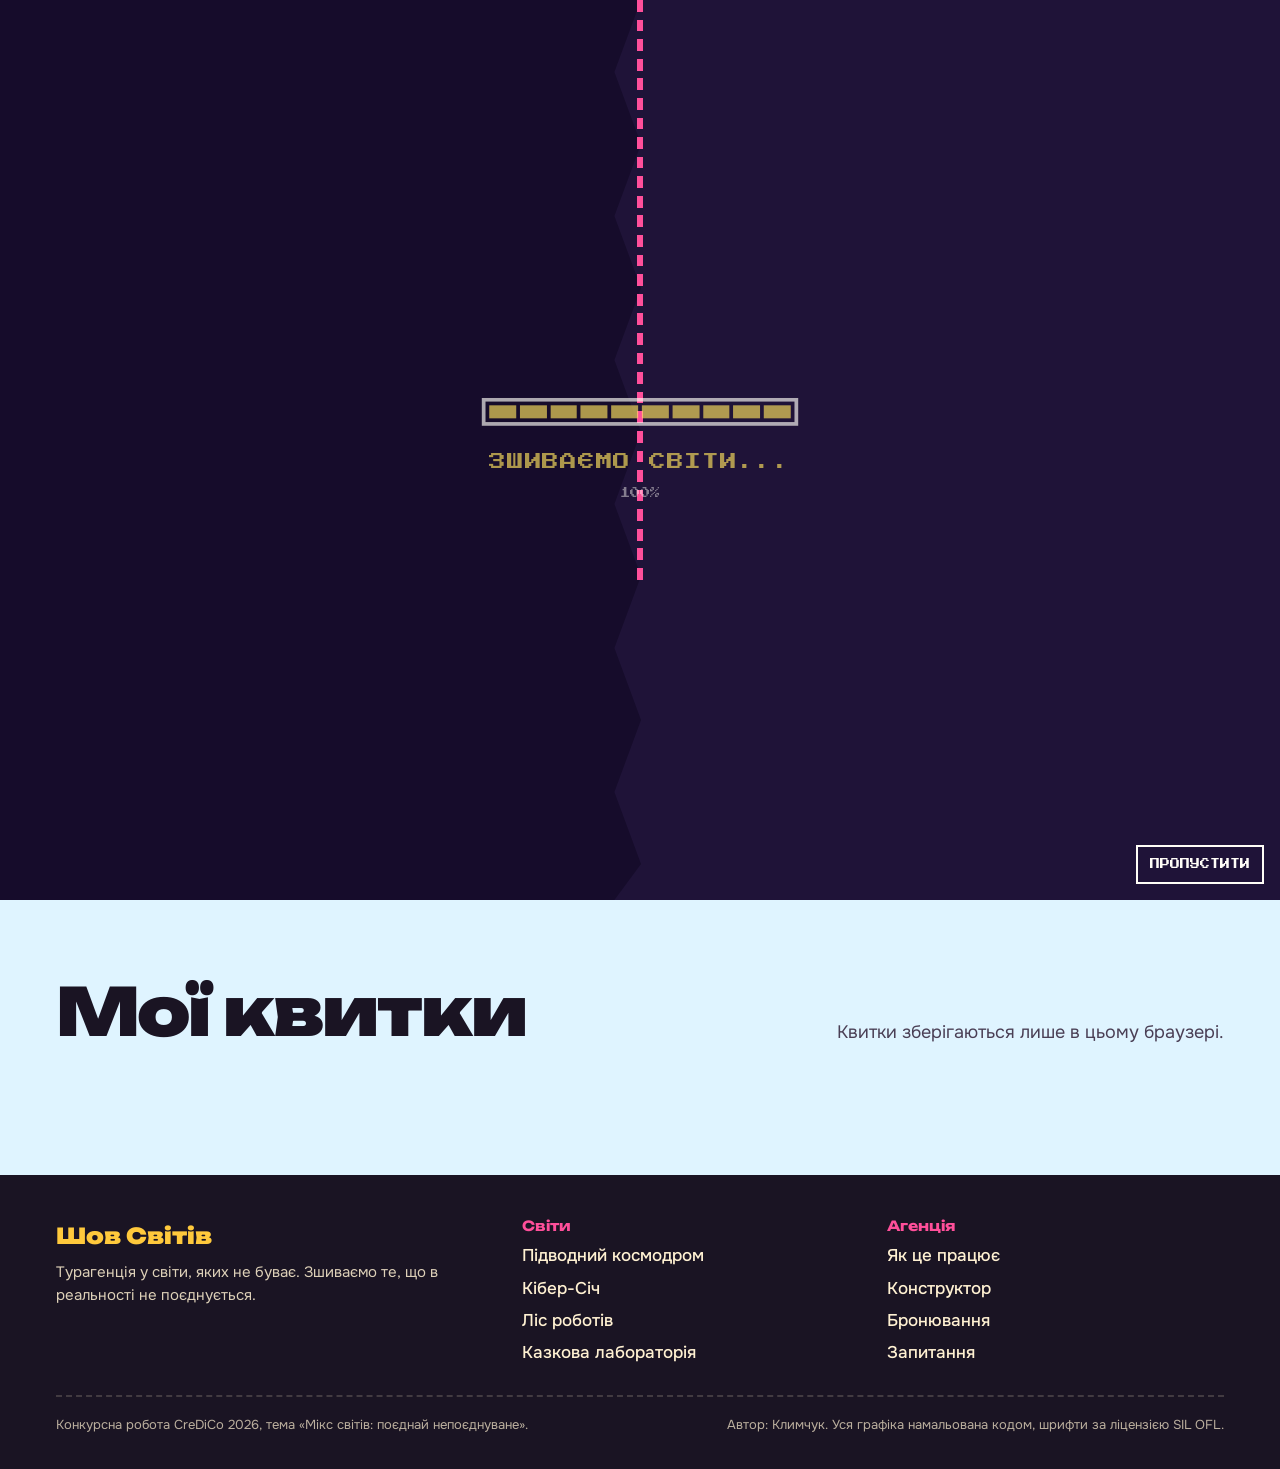
==== Klymchuk_booking.html @ c0fbd61d "Add files via upload" ====
<!doctype html>
<html lang="uk">
<head>
<meta charset="utf-8">
<meta name="viewport" content="width=device-width, initial-scale=1, viewport-fit=cover">
<title>Бронювання і квитки — Шов Світів</title>
<meta name="description" content="Забронюйте подорож у світ, якого не буває, і отримайте іменний квиток-комікс.">
<meta name="author" content="Климчук">
<link rel="icon" href="img/favicon.svg" type="image/svg+xml">
<link rel="stylesheet" href="css/style.css">
<link rel="stylesheet" href="css/booking.css">
<script>(function(d){try{var s=sessionStorage,l=localStorage,c=l.getItem('ss_calm');if(c==='true'||(c===null&&matchMedia('(prefers-reduced-motion: reduce)').matches))d.classList.add('calm');if(!s.getItem('ss_seen'))d.classList.add('first');else if(s.getItem('ss_nav'))d.classList.add('entering')}catch(e){}setTimeout(function(){d.classList.remove('first','entering')},5000)})(document.documentElement)</script>
</head>
<body data-page="booking" data-world="booking">
<div id="loader"><div class="half l"></div><div class="half r"></div><div class="thread"></div>
  <div class="ld" aria-hidden="true"><div class="ld-bar"><i></i><i></i><i></i><i></i><i></i><i></i><i></i><i></i><i></i><i></i></div><div class="ld-t" data-i18n="loader.t">ЗШИВАЄМО СВІТИ...</div><span class="ld-n" id="ldn">0%</span></div>
  <button class="skip" type="button" data-noboom data-i18n="loader.skip">ПРОПУСТИТИ</button></div>
<div id="wipe" aria-hidden="true"><span></span><span></span><span></span><span></span><b></b></div>
<noscript><p class="no-js-note">Для повної роботи сайту увімкніть JavaScript.</p></noscript>
<div id="ss-header"></div>

<main>
  <section class="b-head">
    <div class="halftone"></div>
    <div class="wrap">
      <p class="kicker" data-i18n="kick">КАСА</p>
      <h1 id="bTitle" data-i18n="title">Бронювання</h1>
      <p data-i18n="lead">Три кроки до квитка у світ, якого не існує. Оплата снами, видача квитка миттєва.</p>
      <ol class="stepper" id="stepper">
        <li class="on"><b>1</b><span data-i18n="st1">Світ</span></li>
        <li><b>2</b><span data-i18n="st2">Коли і скільки</span></li>
        <li><b>3</b><span data-i18n="st3">Клас і мандрівник</span></li>
      </ol>
    </div>
  </section>

  <section>
    <div class="wrap b-grid">
      <form id="bForm" novalidate>
        <fieldset class="panel-step" data-step="1" style="margin:0">
          <legend class="sr" data-i18n="st1">Світ</legend>
          <h2 data-i18n="p1t">Куди вирушаємо?</h2>
          <p class="sub" data-i18n="p1s">Оберіть один із турів сезону або світ, який ви зшили в конструкторі.</p>
          <div class="choices" id="tourChoices"></div>
          <p class="err" id="e1" role="alert"></p>
          <div class="nav-row"><span></span><button class="btn" type="button" data-next data-i18n="next">Далі</button></div>
        </fieldset>

        <fieldset class="panel-step" data-step="2" hidden style="margin:0">
          <legend class="sr" data-i18n="st2">Коли і скільки</legend>
          <h2 data-i18n="p2t">Коли вирушаємо?</h2>
          <p class="sub" data-i18n="p2s">У наших світах час теж зшитий, тож спершу оберіть епоху, а потім день.</p>
          <div class="eras" id="eras" role="radiogroup" aria-label="Епоха" data-i18n-attr="aria-label:eraL"></div>
          <div class="cal" id="cal" role="group" aria-label="День" data-i18n-attr="aria-label:dayL"></div>
          <div class="trav">
            <span style="font-weight:700" id="travL" data-i18n="trav">Мандрівників:</span>
            <button class="stepbtn" type="button" id="minus" aria-label="Менше мандрівників" data-i18n-attr="aria-label:less" data-noboom>−</button>
            <output id="travN" aria-labelledby="travL">1</output>
            <button class="stepbtn" type="button" id="plus" aria-label="Більше мандрівників" data-i18n-attr="aria-label:more" data-noboom>+</button>
            <span class="people" id="people" aria-hidden="true"></span>
          </div>
          <p class="err" id="e2" role="alert"></p>
          <div class="nav-row"><button class="btn ghost" type="button" data-prev data-i18n="prev">Назад</button><button class="btn" type="button" data-next data-i18n="next">Далі</button></div>
        </fieldset>

        <fieldset class="panel-step" data-step="3" hidden style="margin:0">
          <legend class="sr" data-i18n="st3">Клас і мандрівник</legend>
          <h2 data-i18n="p3t">Як подорожуємо?</h2>
          <p class="sub" data-i18n="p3s">Клас впливає на ціну і на те, наскільки м'якою буде посадка.</p>
          <div class="choices" id="classChoices"></div>
          <div class="fields">
            <div class="field"><label for="pName" data-i18n="nameL">Ім'я мандрівника</label><input class="input" id="pName" name="pName" autocomplete="name" maxlength="40" placeholder="Наприклад, Оксана Зірка" data-i18n-attr="placeholder:nameP"></div>
            <label class="check"><input type="checkbox" id="agree"><span data-i18n="agree">Розумію, що світ вигаданий, а враження справжні</span></label>
          </div>
          <p class="err" id="e3" role="alert"></p>
          <div class="nav-row"><button class="btn ghost" type="button" data-prev data-i18n="prev">Назад</button><button class="btn pink" type="submit" data-i18n="issue">Видати квиток</button></div>
        </fieldset>
      </form>

      <aside class="summary" aria-live="polite">
        <h3 data-i18n="sumT">Ваше бронювання</h3>
        <dl>
          <div><dt data-i18n="sW">Світ</dt><dd id="sWorld">—</dd></div>
          <div><dt data-i18n="sD">Коли</dt><dd id="sDate">—</dd></div>
          <div><dt data-i18n="sT">Мандрівників</dt><dd id="sTrav">1</dd></div>
          <div><dt data-i18n="sC">Клас</dt><dd id="sClass">—</dd></div>
        </dl>
        <div class="total"><span data-i18n="sum">Разом</span><b id="sTotal">0</b></div>
      </aside>
    </div>
  </section>

  <section class="ticket-sec" id="ticketSec" hidden aria-labelledby="tkT">
    <div class="wrap">
      <h2 id="tkT" class="sr" data-i18n="tkT">Ваш квиток</h2>
      <div class="printer">
        <div class="slot-top" aria-hidden="true"></div>
        <div class="ticket-wrap"><canvas id="ticket" width="1000" height="420" role="img" aria-label="Квиток"></canvas></div>
      </div>
      <div class="t-actions">
        <button class="btn" type="button" id="tDl" data-i18n="tDl">Завантажити PNG</button>
        <button class="btn ghost" type="button" id="tPrint" data-i18n="tPrint">Роздрукувати</button>
        <button class="btn ghost" type="button" id="tNew" data-i18n="tNew">Нове бронювання</button>
      </div>
    </div>
  </section>

  <section class="sec mytk" id="tickets" aria-labelledby="myT">
    <div class="wrap">
      <div class="sec-head"><h2 id="myT" data-i18n="myT">Мої квитки</h2><p data-i18n="myS">Квитки зберігаються лише в цьому браузері.</p></div>
      <div id="tkList"></div>
    </div>
  </section>
</main>

<div id="ss-footer"></div>
<script src="js/vendor/gsap.min.js"></script>
<script src="js/vendor/ScrollTrigger.min.js"></script>
<script src="js/core.js"></script>
<script src="js/worlds.js"></script>
<script src="js/pages/booking.js"></script>
</body>
</html>
---- css/style.css ----
@font-face{font-family:"Unbounded";font-weight:500;font-display:swap;src:url("../fonts/unbounded-cyrillic-500-normal.woff2") format("woff2");unicode-range:U+0301,U+0400-045F,U+0490-0491,U+04B0-04B1,U+2116}
@font-face{font-family:"Unbounded";font-weight:500;font-display:swap;src:url("../fonts/unbounded-latin-500-normal.woff2") format("woff2");unicode-range:U+0000-00FF,U+0131,U+0152-0153,U+02BB-02BC,U+02C6,U+02DA,U+02DC,U+2000-206F,U+20AC,U+2122,U+2212}
@font-face{font-family:"Unbounded";font-weight:700;font-display:swap;src:url("../fonts/unbounded-cyrillic-700-normal.woff2") format("woff2");unicode-range:U+0301,U+0400-045F,U+0490-0491,U+04B0-04B1,U+2116}
@font-face{font-family:"Unbounded";font-weight:700;font-display:swap;src:url("../fonts/unbounded-latin-700-normal.woff2") format("woff2");unicode-range:U+0000-00FF,U+0131,U+0152-0153,U+02BB-02BC,U+02C6,U+02DA,U+02DC,U+2000-206F,U+20AC,U+2122,U+2212}
@font-face{font-family:"Unbounded";font-weight:900;font-display:swap;src:url("../fonts/unbounded-cyrillic-900-normal.woff2") format("woff2");unicode-range:U+0301,U+0400-045F,U+0490-0491,U+04B0-04B1,U+2116}
@font-face{font-family:"Unbounded";font-weight:900;font-display:swap;src:url("../fonts/unbounded-latin-900-normal.woff2") format("woff2");unicode-range:U+0000-00FF,U+0131,U+0152-0153,U+02BB-02BC,U+02C6,U+02DA,U+02DC,U+2000-206F,U+20AC,U+2122,U+2212}
@font-face{font-family:"Onest";font-weight:400;font-display:swap;src:url("../fonts/onest-cyrillic-400-normal.woff2") format("woff2");unicode-range:U+0301,U+0400-045F,U+0490-0491,U+04B0-04B1,U+2116}
@font-face{font-family:"Onest";font-weight:400;font-display:swap;src:url("../fonts/onest-latin-400-normal.woff2") format("woff2");unicode-range:U+0000-00FF,U+0131,U+0152-0153,U+02BB-02BC,U+02C6,U+02DA,U+02DC,U+2000-206F,U+20AC,U+2122,U+2212}
@font-face{font-family:"Onest";font-weight:500;font-display:swap;src:url("../fonts/onest-cyrillic-500-normal.woff2") format("woff2");unicode-range:U+0301,U+0400-045F,U+0490-0491,U+04B0-04B1,U+2116}
@font-face{font-family:"Onest";font-weight:500;font-display:swap;src:url("../fonts/onest-latin-500-normal.woff2") format("woff2");unicode-range:U+0000-00FF,U+0131,U+0152-0153,U+02BB-02BC,U+02C6,U+02DA,U+02DC,U+2000-206F,U+20AC,U+2122,U+2212}
@font-face{font-family:"Onest";font-weight:700;font-display:swap;src:url("../fonts/onest-cyrillic-700-normal.woff2") format("woff2");unicode-range:U+0301,U+0400-045F,U+0490-0491,U+04B0-04B1,U+2116}
@font-face{font-family:"Onest";font-weight:700;font-display:swap;src:url("../fonts/onest-latin-700-normal.woff2") format("woff2");unicode-range:U+0000-00FF,U+0131,U+0152-0153,U+02BB-02BC,U+02C6,U+02DA,U+02DC,U+2000-206F,U+20AC,U+2122,U+2212}
@font-face{font-family:"Press Start 2P";font-weight:400;font-display:swap;src:url("../fonts/press-start-2p-cyrillic-400-normal.woff2") format("woff2");unicode-range:U+0301,U+0400-045F,U+0490-0491,U+04B0-04B1,U+2116}
@font-face{font-family:"Press Start 2P";font-weight:400;font-display:swap;src:url("../fonts/press-start-2p-latin-400-normal.woff2") format("woff2");unicode-range:U+0000-00FF,U+0131,U+0152-0153,U+02BB-02BC,U+02C6,U+02DA,U+02DC,U+2000-206F,U+20AC,U+2122,U+2212}

:root{
  --paper:#FFF1D2; --paper-2:#FFE3A8; --ink:#1A1423; --white:#FFFDF7;
  --sun:#FFC93C; --pop:#FF4F9A; --sea:#2BBEF0; --leaf:#3CCB7F; --violet:#7A5CFA; --orange:#FF8A3D;
  --night:#160C2B; --neon-r:#FF2E63; --neon-y:#FFE45E; --neon-c:#2AF3FF; --lime:#C6F432;
  --f-display:"Unbounded","Arial Black",system-ui,sans-serif;
  --f-body:"Onest","Segoe UI",system-ui,sans-serif;
  --f-pixel:"Press Start 2P","Courier New",monospace;
  --line:3px;
  --gut-l:max(16px,env(safe-area-inset-left,0px));
  --gut-r:max(16px,env(safe-area-inset-right,0px));
  --bg:var(--paper); --text:var(--ink); --sub:#4A3F55; --surface:var(--white); --outline:var(--ink);
  --acc1:var(--sun); --acc2:var(--pop); --shadow-c:var(--ink); --nav-bg:var(--paper);
  color-scheme:light;
}
body[data-world="kosmodrom"]{--bg:#0F1B45;--text:#F2F6FF;--sub:#B9C8F0;--surface:#18296A;--outline:#0A0F26;--acc1:#FFC93C;--acc2:#FF4F9A;--shadow-c:#2BBEF0;--nav-bg:#0F1B45}
body[data-world="cybersich"]{--bg:#160C2B;--text:#EDE6FF;--sub:#CFC6EE;--surface:#22143F;--outline:#2AF3FF;--acc1:#FFE45E;--acc2:#FF2E63;--shadow-c:#FF2E63;--nav-bg:#160C2B}
body[data-world="lis"]{--bg:#E4F6D2;--text:#16241A;--sub:#3D5643;--surface:#FFFDF7;--outline:#16241A;--acc1:#FF8A3D;--acc2:#3CCB7F;--shadow-c:#16241A;--nav-bg:#E4F6D2}
body[data-world="lab"]{--bg:#2A1752;--text:#F5EEFF;--sub:#CDBDF2;--surface:#3A2470;--outline:#120826;--acc1:#C6F432;--acc2:#FF4F9A;--shadow-c:#C6F432;--nav-bg:#2A1752}
body[data-world="constructor"]{--bg:#FFE3A8;--nav-bg:#FFE3A8}
body[data-world="booking"]{--bg:#DFF4FF;--nav-bg:#DFF4FF}

*{box-sizing:border-box}
html{scroll-behavior:smooth;-webkit-text-size-adjust:100%}
body{margin:0;background:var(--bg);color:var(--text);font:400 17px/1.55 var(--f-body);overflow-x:hidden;min-height:100vh}
body::before{content:"";position:fixed;inset:0 0 auto;height:env(safe-area-inset-top,0px);z-index:70;background:var(--nav-bg)}
h1,h2,h3,h4{font-family:var(--f-display);line-height:1.05;margin:0;text-wrap:balance}
p{margin:0}
a{color:inherit}
button,input,select,textarea{font:inherit;color:inherit}
img,svg{max-width:100%}
:focus-visible{outline:3px solid var(--violet);outline-offset:3px;border-radius:6px}
body[data-world="cybersich"] :focus-visible,body[data-world="lab"] :focus-visible,body[data-world="kosmodrom"] :focus-visible{outline-color:var(--acc1)}
.wrap{max-width:1200px;margin:0 auto;padding-left:var(--gut-l);padding-right:var(--gut-r)}
.sr{position:absolute!important;width:1px;height:1px;overflow:hidden;clip:rect(0 0 0 0);white-space:nowrap}
.halftone{position:absolute;inset:0;pointer-events:none;background-image:radial-gradient(currentColor 1.1px,transparent 1.7px);background-size:11px 11px;opacity:.10;color:var(--ink)}
.no-js-note{padding:24px;text-align:center;font-weight:700}

.btn{display:inline-flex;align-items:center;justify-content:center;gap:.55em;font-family:var(--f-display);font-weight:700;font-size:15px;line-height:1.2;
  padding:.95em 1.5em;border:var(--line) solid var(--ink);border-radius:999px;background:var(--sun);color:var(--ink);
  box-shadow:4px 4px 0 var(--shadow-c);cursor:pointer;text-decoration:none;transition:transform .15s,box-shadow .15s;text-align:center}
.btn:hover{transform:translate(-2px,-2px);box-shadow:6px 6px 0 var(--shadow-c)}
.btn:active{transform:translate(4px,4px);box-shadow:0 0 0 var(--shadow-c)}
.btn.ghost{background:var(--white)}
.btn.pink{background:var(--pop)}
.btn.acc{background:var(--acc1)}
.btn[disabled]{opacity:.5;cursor:not-allowed;transform:none}
.btn svg{width:18px;height:18px;flex:none}
.chip{border:2px solid var(--outline);background:var(--surface);color:var(--text);border-radius:999px;padding:7px 12px;font-weight:700;font-size:13px;cursor:pointer;box-shadow:2px 2px 0 var(--shadow-c);line-height:1.2;white-space:nowrap}
.chip[aria-pressed="true"]{background:var(--acc1);color:var(--ink)}

.marquee{background:var(--ink);color:var(--sun);font-family:var(--f-display);font-weight:500;font-size:13px;overflow:hidden;white-space:nowrap;padding:9px 0}
.marquee div{display:inline-flex;gap:38px;animation:mq 36s linear infinite;padding-left:38px}
.marquee span::before{content:"✦";margin-right:38px;color:var(--pop)}
@keyframes mq{to{transform:translateX(-50%)}}
header.top{position:sticky;top:env(safe-area-inset-top,0px);z-index:50;background:var(--nav-bg);border-bottom:var(--line) solid var(--outline)}
header.top .wrap{display:flex;align-items:center;gap:16px;height:70px}
.logo{display:flex;align-items:center;gap:10px;text-decoration:none;font-family:var(--f-display);font-weight:900;font-size:19px;letter-spacing:-.02em;white-space:nowrap;color:var(--text)}
.logo svg{width:44px;height:44px;flex:none;transition:transform .5s cubic-bezier(.3,1.8,.5,1)}
.logo:hover svg{transform:rotate(180deg)}
.nav-links{display:flex;gap:4px;margin-left:auto}
.nav-links a{text-decoration:none;font-weight:700;font-size:15px;padding:8px 13px;border:2px solid transparent;border-radius:999px;color:var(--text);white-space:nowrap}
.nav-links a:hover,.nav-links a[aria-current="page"]{border-color:var(--outline);background:var(--surface)}
.tgl{display:flex;gap:8px}
.burger{display:none;margin-left:auto;width:46px;height:46px;border:var(--line) solid var(--outline);border-radius:12px;background:var(--acc1);box-shadow:3px 3px 0 var(--shadow-c);cursor:pointer;place-items:center}
.burger svg{width:24px;height:24px}
@media (max-width:1000px){
  .nav-links,.tgl{display:none}
  .burger{display:grid}
}
.menu{position:fixed;inset:0;z-index:80;background:var(--ink);color:var(--white);display:flex;flex-direction:column;
  padding:calc(24px + env(safe-area-inset-top,0px)) var(--gut-r) calc(24px + env(safe-area-inset-bottom,0px)) var(--gut-l);overflow:auto}
.menu[hidden]{display:none!important}
.menu .close{align-self:flex-end;width:50px;height:50px;border-radius:50%;border:3px solid var(--white);background:var(--pop);color:var(--ink);font-size:26px;font-weight:900;cursor:pointer;line-height:1}
.menu nav{display:flex;flex-direction:column;gap:6px;margin:20px 0 30px}
.menu nav a{font-family:var(--f-display);font-weight:900;font-size:clamp(28px,8vw,44px);text-decoration:none;color:var(--white);padding:6px 0;border-bottom:3px dashed rgba(255,255,255,.2)}
.menu nav a[aria-current="page"]{color:var(--sun)}
.menu .tgl{display:flex;flex-wrap:wrap}
.menu .chip{background:transparent;color:var(--white);border-color:var(--white);box-shadow:none}
.menu .chip[aria-pressed="true"]{background:var(--sun);color:var(--ink)}

.thread-progress{position:fixed;left:0;right:0;top:env(safe-area-inset-top,0px);height:5px;z-index:55;pointer-events:none}
.thread-progress i{display:block;height:100%;width:100%;transform-origin:left;transform:scaleX(var(--p,0));
  background:repeating-linear-gradient(90deg,var(--acc2) 0 14px,transparent 14px 22px)}

#loader{position:fixed;inset:0;z-index:100;display:none;place-items:center}
html.first #loader{display:grid}
#loader[hidden]{display:none!important}
#loader .half{position:absolute;top:0;bottom:0;width:52%;background:var(--night)}
#loader .half.l{left:0;clip-path:polygon(0 0,100% 0,96% 8%,100% 16%,96% 24%,100% 32%,96% 40%,100% 48%,96% 56%,100% 64%,96% 72%,100% 80%,96% 88%,100% 96%,96% 100%,0 100%)}
#loader .half.r{right:0;background:#1F1338;clip-path:polygon(4% 0,100% 0,100% 100%,0 100%,4% 96%,0 88%,4% 80%,0 72%,4% 64%,0 56%,4% 48%,0 40%,4% 32%,0 24%,4% 16%,0 8%)}
#loader .ld{position:relative;z-index:2;text-align:center;color:var(--neon-y);font-family:var(--f-pixel);padding:0 16px}
#loader .ld-bar{width:min(340px,80vw);height:30px;border:4px solid var(--white);margin:0 auto 22px;padding:4px;display:flex;gap:4px}
#loader .ld-bar i{flex:1;background:var(--neon-y);opacity:0}
#loader .ld-t{font-size:clamp(12px,2.4vw,18px);letter-spacing:.06em;line-height:1.8}
#loader .ld-n{display:block;margin-top:10px;font-size:11px;color:var(--white);opacity:.7}
#loader .thread{position:absolute;left:50%;top:0;bottom:0;width:6px;transform:translateX(-50%);z-index:1;background:repeating-linear-gradient(var(--pop) 0 18px,transparent 18px 30px)}
#loader .skip{position:absolute;right:calc(16px + env(safe-area-inset-right,0px));bottom:calc(16px + env(safe-area-inset-bottom,0px));z-index:3;font-family:var(--f-pixel);font-size:10px;background:transparent;border:2px solid var(--white);color:var(--white);padding:10px 12px;cursor:pointer}
#wipe{position:fixed;inset:0;z-index:95;pointer-events:none;display:grid;grid-template-columns:repeat(4,1fr)}
#wipe span{background:var(--ink);transform:scaleY(0);transform-origin:top}
#wipe span:nth-child(2){background:var(--pop)}#wipe span:nth-child(3){background:var(--sun)}#wipe span:nth-child(4){background:var(--sea)}
#wipe b{position:fixed;left:50%;top:50%;transform:translate(-50%,-50%) scale(0);font-family:var(--f-display);font-weight:900;font-size:clamp(40px,9vw,120px);color:var(--white);-webkit-text-stroke:4px var(--ink);paint-order:stroke;white-space:nowrap}
html.entering #wipe span{transform:scaleY(1)}

.seam{display:block;width:100%;height:46px}
.seam .fill{fill:var(--ink)}

.sec{position:relative;padding-block:84px}
.sec-head{display:flex;flex-wrap:wrap;gap:16px 40px;align-items:end;justify-content:space-between;margin-bottom:44px}
.sec-head h2{font-size:clamp(34px,5.4vw,66px);font-weight:900;letter-spacing:-.03em}
.sec-head p{max-width:28em;font-size:18px;color:var(--sub)}
.kicker{display:inline-block;font-family:var(--f-pixel);font-size:11px;line-height:1.8;color:var(--acc2);margin-bottom:14px}

footer.foot{background:var(--ink);color:var(--paper);position:relative;z-index:2}
footer.foot .wrap{display:grid;grid-template-columns:1.3fr 1fr 1fr;gap:28px;padding-block:44px 34px}
footer.foot .brand{font-family:var(--f-display);font-weight:900;font-size:22px;margin-bottom:8px;color:var(--sun)}
footer.foot p{font-size:15px;opacity:.85;max-width:26em}
footer.foot h4{font-size:14px;color:var(--pop);margin-bottom:10px}
footer.foot ul{list-style:none;margin:0;padding:0;display:grid;gap:6px}
footer.foot ul a{text-decoration:none;font-weight:500}
footer.foot ul a:hover{text-decoration:underline;text-decoration-thickness:2px;text-underline-offset:4px;color:var(--sun)}
footer.foot .legal{grid-column:1/-1;border-top:2px dashed rgba(255,241,210,.25);padding-top:18px;font-size:13px;opacity:.7;display:flex;flex-wrap:wrap;gap:8px 30px;justify-content:space-between}
@media (max-width:760px){footer.foot .wrap{grid-template-columns:1fr}}

.guide{position:fixed;right:calc(16px + env(safe-area-inset-right,0px));bottom:calc(16px + env(safe-area-inset-bottom,0px));z-index:60;display:flex;align-items:flex-end;gap:8px;pointer-events:none}
.guide>*{pointer-events:auto}
.guide .g-bubble{max-width:min(260px,62vw);background:var(--white);color:var(--ink);border:3px solid var(--ink);border-radius:18px;padding:11px 14px 11px;font-weight:700;font-size:14px;line-height:1.35;box-shadow:4px 4px 0 var(--ink);position:relative;margin-bottom:46px}
.guide .g-bubble::after{content:"";position:absolute;right:-14px;bottom:14px;width:18px;height:16px;background:var(--white);border:3px solid var(--ink);border-left:0;border-bottom:0;transform:skewY(30deg) rotate(10deg)}
.guide .g-bubble[hidden]{display:none}
.guide .g-x{position:absolute;top:-12px;right:-12px;width:26px;height:26px;border-radius:50%;border:2px solid var(--ink);background:var(--pop);font-weight:900;font-size:14px;line-height:1;cursor:pointer;color:var(--ink)}
.guide .g-btn{width:92px;height:92px;border:0;background:transparent;padding:0;cursor:pointer;filter:drop-shadow(3px 4px 0 rgba(26,20,35,.9))}
.guide .g-btn svg{width:100%;height:100%;overflow:visible}
@media (max-width:620px){.guide .g-btn{width:70px;height:70px}.guide .g-bubble{margin-bottom:34px;font-size:13px}}

.boom{position:fixed;z-index:96;pointer-events:none;font-family:var(--f-display);font-weight:900;font-size:34px;color:var(--sun);-webkit-text-stroke:3px var(--ink);paint-order:stroke;white-space:nowrap;left:0;top:0}
.toast{position:fixed;left:50%;bottom:calc(24px + env(safe-area-inset-bottom,0px));transform:translateX(-50%);z-index:97;background:var(--ink);color:var(--sun);font-weight:700;padding:12px 20px;border-radius:999px;border:3px solid var(--sun);max-width:calc(100% - 32px);text-align:center;box-shadow:4px 4px 0 var(--pop)}
.toast[hidden]{display:none}

.mix-tag{display:inline-flex;gap:8px;align-items:center;font-weight:700;font-size:14px;background:var(--white);color:var(--ink);border:2px solid var(--ink);border-radius:999px;padding:6px 14px 6px 6px;box-shadow:3px 3px 0 var(--ink)}
.mix-tag b{background:var(--pop);color:var(--white);border-radius:999px;padding:3px 10px}
.burst{position:absolute;width:76px;height:76px;display:grid;place-items:center;font-family:var(--f-display);font-weight:900;font-size:11.5px;line-height:1.05;text-align:center;z-index:2;color:var(--ink)}
.burst svg{position:absolute;inset:0;width:100%;height:100%;z-index:-1}

.field{display:flex;flex-direction:column;gap:6px}
.field label{font-weight:700;font-size:15px}
.input{width:100%;border:var(--line) solid var(--ink);border-radius:14px;background:var(--white);color:var(--ink);padding:12px 14px;font-size:16px;box-shadow:3px 3px 0 var(--ink)}
.input:focus{outline:none;box-shadow:3px 3px 0 var(--pop);border-color:var(--ink)}
.err{color:#C4123F;font-weight:700;font-size:14px;min-height:1.3em}

@media (prefers-reduced-motion:reduce){
  .marquee div{animation:none}
  html{scroll-behavior:auto}
}
html.calm .marquee div{animation:none}
html.calm *{scroll-behavior:auto}

@media print{
  header.top,footer.foot,.guide,.marquee,.thread-progress,#wipe,#loader,.no-print{display:none!important}
  body{background:#fff}
}
section[id],form[id]{scroll-margin-top:calc(90px + env(safe-area-inset-top,0px))}
---- css/booking.css ----
.b-head{padding-block:48px 20px;position:relative}
.b-head h1{font-size:clamp(42px,7vw,96px);font-weight:900;letter-spacing:-.045em}
.b-head h1 .ch{display:inline-block}
.b-head p{font-size:19px;max-width:34em;margin-top:14px;color:var(--sub)}
.stepper{display:flex;gap:10px;margin:26px 0 0;padding:0;list-style:none;flex-wrap:wrap}
.stepper li{display:flex;align-items:center;gap:10px;border:2.5px solid var(--ink);border-radius:999px;background:var(--white);padding:6px 16px 6px 6px;font-weight:700;font-size:14px;opacity:.55}
.stepper li b{display:grid;place-items:center;width:30px;height:30px;border-radius:50%;border:2.5px solid var(--ink);background:var(--paper);font-family:var(--f-display)}
.stepper li.on{opacity:1;box-shadow:3px 3px 0 var(--ink)}
.stepper li.on b{background:var(--sun)}
.stepper li.done{opacity:1}
.stepper li.done b{background:var(--leaf)}
.b-grid{display:grid;grid-template-columns:minmax(0,1fr) minmax(0,340px);gap:30px;align-items:start;padding-block:20px 60px}
@media (max-width:940px){.b-grid{grid-template-columns:1fr}}
.panel-step{border:var(--line) solid var(--ink);border-radius:22px;background:var(--white);box-shadow:8px 8px 0 var(--ink);padding:26px;min-width:0}
.panel-step[hidden]{display:none}
.panel-step h2{font-size:clamp(24px,3vw,32px);margin-bottom:6px}
.panel-step .sub{color:var(--sub);margin-bottom:20px}
.choices{display:grid;grid-template-columns:repeat(auto-fill,minmax(180px,1fr));gap:14px}
.choice{position:relative;display:block;cursor:pointer;min-width:0}
.choice input{position:absolute;opacity:0;inset:0;margin:0;cursor:pointer}
.choice .card{display:flex;flex-direction:column;gap:6px;height:100%;border:2.5px solid var(--ink);border-radius:16px;padding:14px;background:var(--paper);transition:translate .15s,box-shadow .15s}
.choice .card .sw{width:38px;height:38px;border-radius:50%;border:2.5px solid var(--ink);background:var(--c)}
.choice .card b{font-family:var(--f-display);font-size:15px;line-height:1.2}
.choice .card small{font-size:13px;color:var(--sub)}
.choice .card .price{margin-top:auto;font-weight:700;font-size:14px}
.choice:hover .card{translate:0 -2px}
.choice input:checked + .card{background:var(--sun);box-shadow:4px 4px 0 var(--ink)}
.choice input:focus-visible + .card{outline:3px solid var(--violet);outline-offset:3px}
.eras{display:flex;flex-wrap:wrap;gap:10px;margin-bottom:22px}
.era{position:relative}
.era input{position:absolute;opacity:0;inset:0;margin:0;cursor:pointer}
.era span{display:block;border:2.5px solid var(--ink);border-radius:999px;padding:9px 16px;font-weight:700;background:var(--paper);cursor:pointer}
.era input:checked + span{background:var(--pop);box-shadow:3px 3px 0 var(--ink)}
.era input:focus-visible + span{outline:3px solid var(--violet);outline-offset:3px}
.cal{display:grid;grid-template-columns:repeat(7,minmax(0,1fr));gap:6px;max-width:520px}
.cal .wd{font-size:11px;font-weight:700;text-align:center;color:var(--sub);line-height:1.2;overflow-wrap:anywhere}
.cal button{aspect-ratio:1;border:2px solid var(--ink);border-radius:10px;background:var(--white);font-family:var(--f-display);font-weight:700;font-size:15px;cursor:pointer;min-width:0;padding:0;font-variant-numeric:tabular-nums}
.cal button[aria-pressed="true"]{background:var(--sea);box-shadow:2px 2px 0 var(--ink)}
.cal button[disabled]{background:repeating-linear-gradient(45deg,var(--paper) 0 5px,#E8D8B4 5px 10px);color:#9A8C7A;cursor:not-allowed;text-decoration:line-through}
.trav{display:flex;align-items:center;gap:14px;margin-top:24px;flex-wrap:wrap}
.trav .stepbtn{width:44px;height:44px;border-radius:50%;border:2.5px solid var(--ink);background:var(--sun);font-size:22px;font-weight:900;cursor:pointer;box-shadow:2px 2px 0 var(--ink);line-height:1}
.trav output{font-family:var(--f-display);font-weight:900;font-size:28px;min-width:1.5em;text-align:center;font-variant-numeric:tabular-nums}
.people{display:flex;gap:4px}
.people svg{width:26px;height:34px}
.fields{display:grid;gap:16px;margin-top:22px;max-width:520px}
.check{display:flex;gap:10px;align-items:flex-start;font-weight:500;cursor:pointer}
.check input{width:22px;height:22px;margin-top:2px;accent-color:#FF4F9A;flex:none}
.nav-row{display:flex;justify-content:space-between;gap:12px;margin-top:26px;flex-wrap:wrap}
.summary{position:sticky;top:calc(90px + env(safe-area-inset-top,0px));border:var(--line) solid var(--ink);border-radius:22px;background:var(--ink);color:var(--paper);padding:22px;box-shadow:8px 8px 0 var(--sea);min-width:0}
@media (max-width:940px){.summary{position:static}}
.summary h3{font-size:18px;color:var(--sun);margin-bottom:14px}
.summary dl{margin:0;display:grid;gap:10px}
.summary dt{font-size:12px;opacity:.7}
.summary dd{margin:0;font-weight:700;overflow-wrap:anywhere}
.summary .total{margin-top:16px;padding-top:14px;border-top:2px dashed rgba(255,241,210,.3);display:flex;justify-content:space-between;align-items:baseline;gap:10px}
.summary .total b{font-family:var(--f-display);font-size:30px;color:var(--sun);font-variant-numeric:tabular-nums}

.ticket-sec{padding-block:10px 70px}
.ticket-sec[hidden]{display:none}
.printer{position:relative;max-width:1000px;margin:0 auto}
.slot-top{height:26px;border:var(--line) solid var(--ink);border-radius:14px;background:var(--ink);position:relative;z-index:2;box-shadow:0 6px 0 rgba(26,20,35,.2)}
.ticket-wrap{overflow:hidden;margin:-8px 18px 0;padding:0 10px 14px}
.ticket-wrap canvas{display:block;width:100%;height:auto;filter:drop-shadow(6px 8px 0 rgba(26,20,35,.9))}
.t-actions{display:flex;flex-wrap:wrap;gap:12px;justify-content:center;margin-top:24px}
.tickets{display:grid;grid-template-columns:repeat(auto-fill,minmax(260px,1fr));gap:18px}
.tk{border:var(--line) solid var(--ink);border-radius:18px;background:var(--white);padding:16px;box-shadow:5px 5px 0 var(--c,var(--sun));display:grid;gap:6px;min-width:0}
.tk b{font-family:var(--f-display);font-size:16px;overflow-wrap:anywhere}
.tk small{color:var(--sub);font-size:13px}
.tk .row{display:flex;gap:8px;margin-top:8px;flex-wrap:wrap}
.tk .row button{border:2px solid var(--ink);border-radius:999px;background:var(--paper);padding:6px 12px;font-weight:700;font-size:13px;cursor:pointer}
.tk .row button.danger{background:#FFD3DE}
.empty-state{border:3px dashed var(--ink);border-radius:18px;padding:26px;text-align:center;font-weight:700;background:var(--white)}
.empty-state p{margin-bottom:14px}
@media print{
  .b-head,.b-grid,.mytk,.t-actions,.slot-top{display:none!important}
  .ticket-sec{display:block!important;padding:0}
  .ticket-wrap{margin:0;padding:0;overflow:visible}
  .ticket-wrap canvas{filter:none}
}
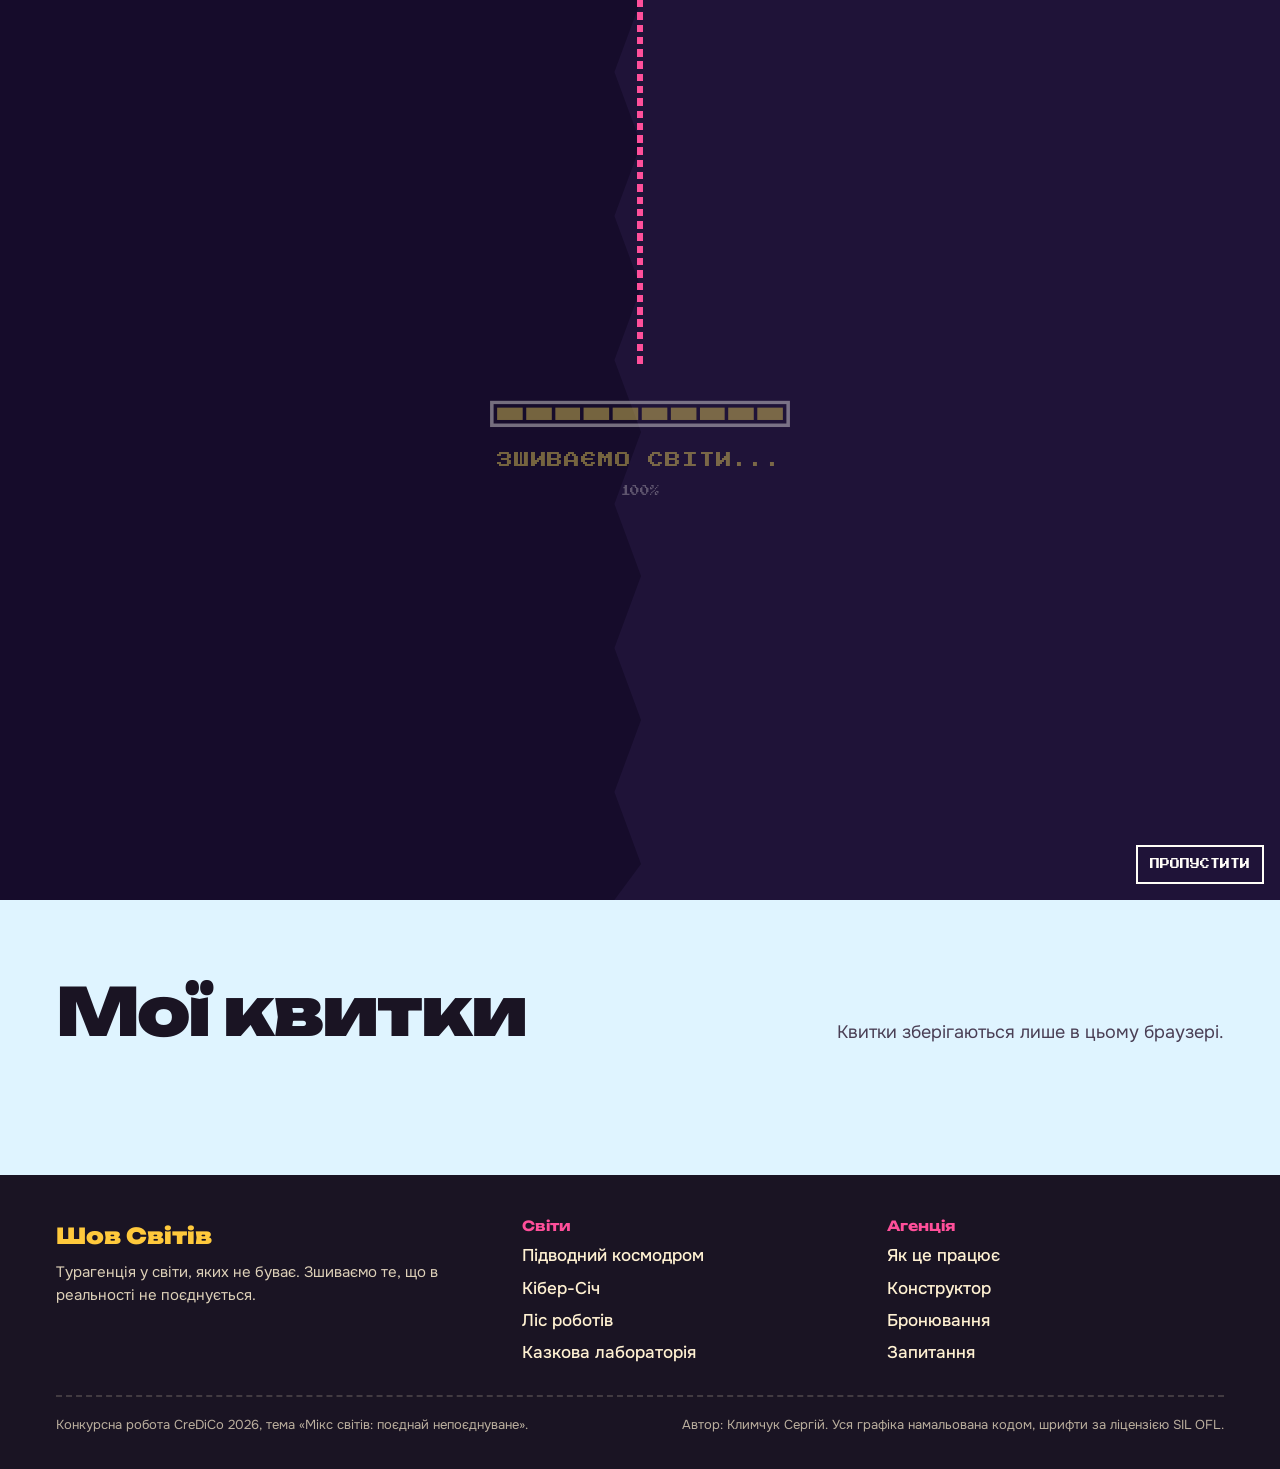
==== commit dc63b4dd: "Add files via upload" ====
--- a/Klymchuk_booking.html
+++ b/Klymchuk_booking.html
@@ -5,7 +5,7 @@
 <meta name="viewport" content="width=device-width, initial-scale=1, viewport-fit=cover">
 <title>Бронювання і квитки — Шов Світів</title>
 <meta name="description" content="Забронюйте подорож у світ, якого не буває, і отримайте іменний квиток-комікс.">
-<meta name="author" content="Климчук">
+<meta name="author" content="Климчук Сергій">
 <link rel="icon" href="img/favicon.svg" type="image/svg+xml">
 <link rel="stylesheet" href="css/style.css">
 <link rel="stylesheet" href="css/booking.css">
